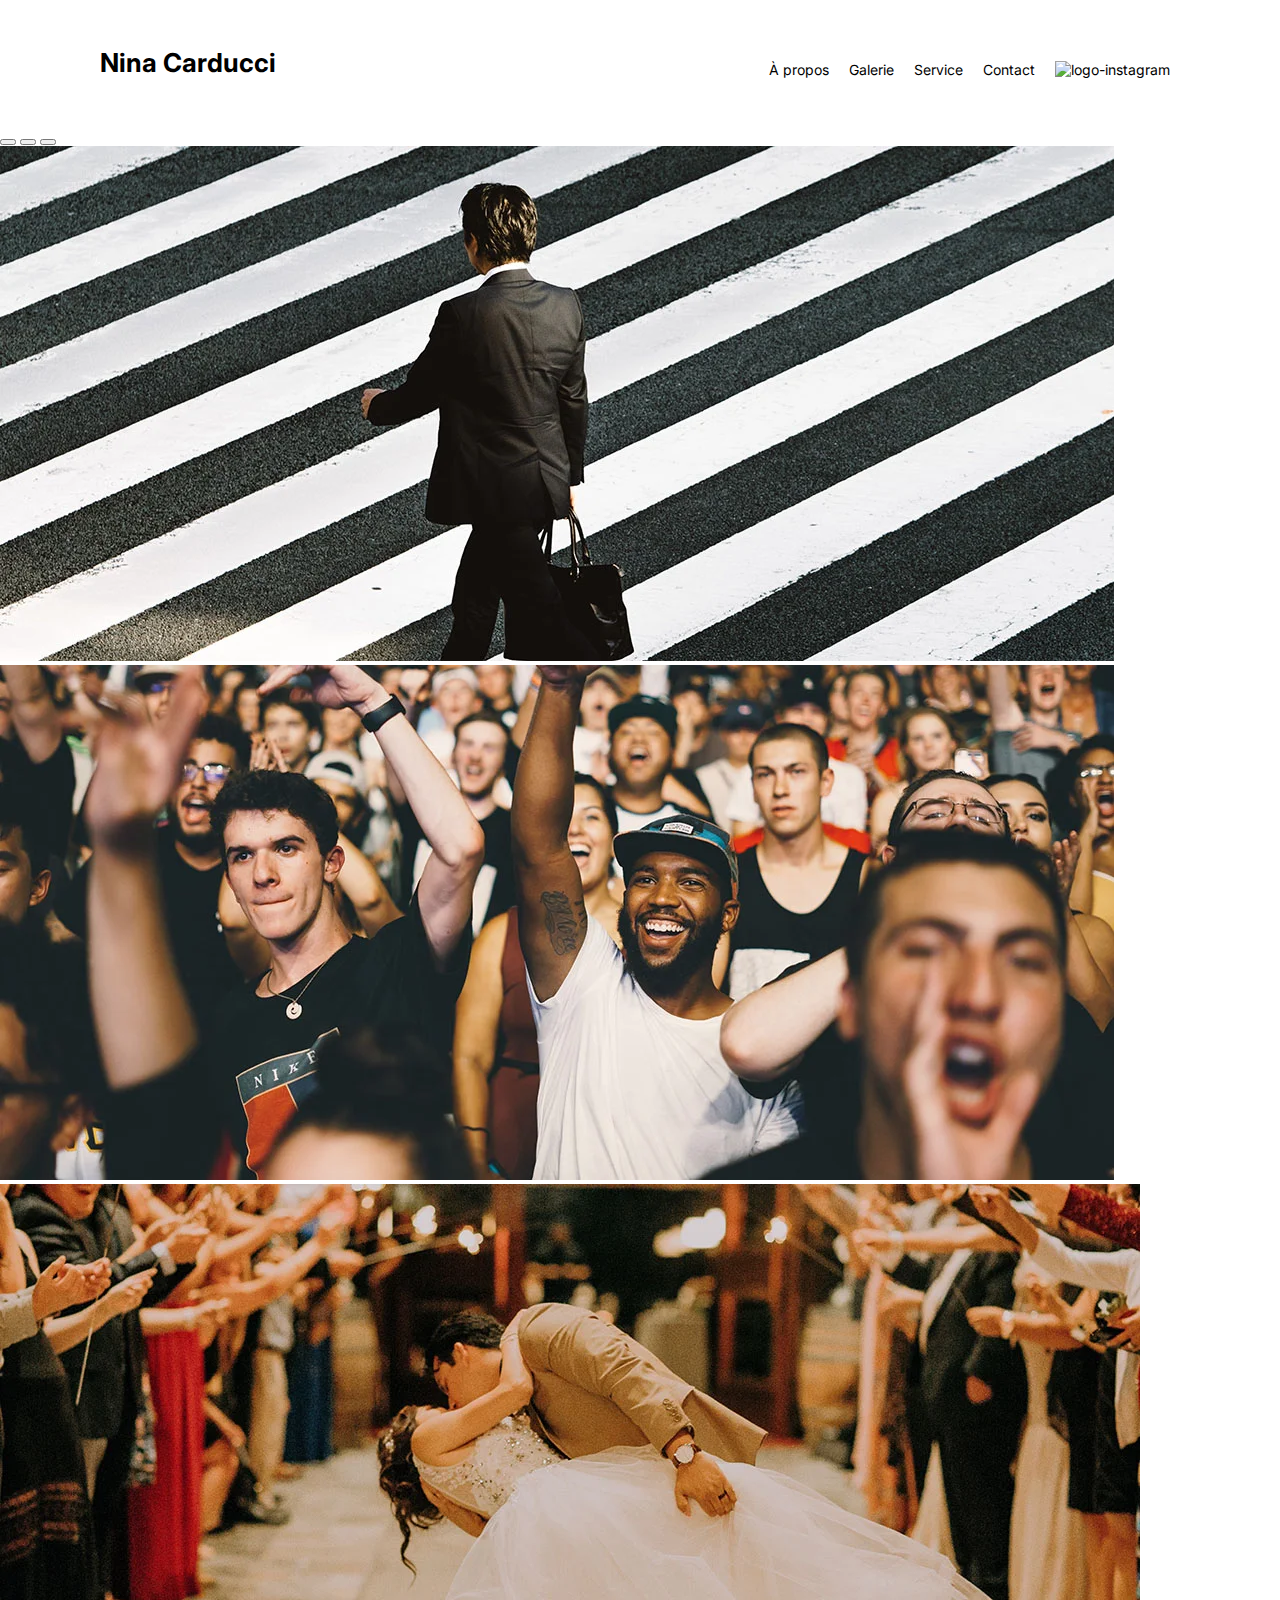
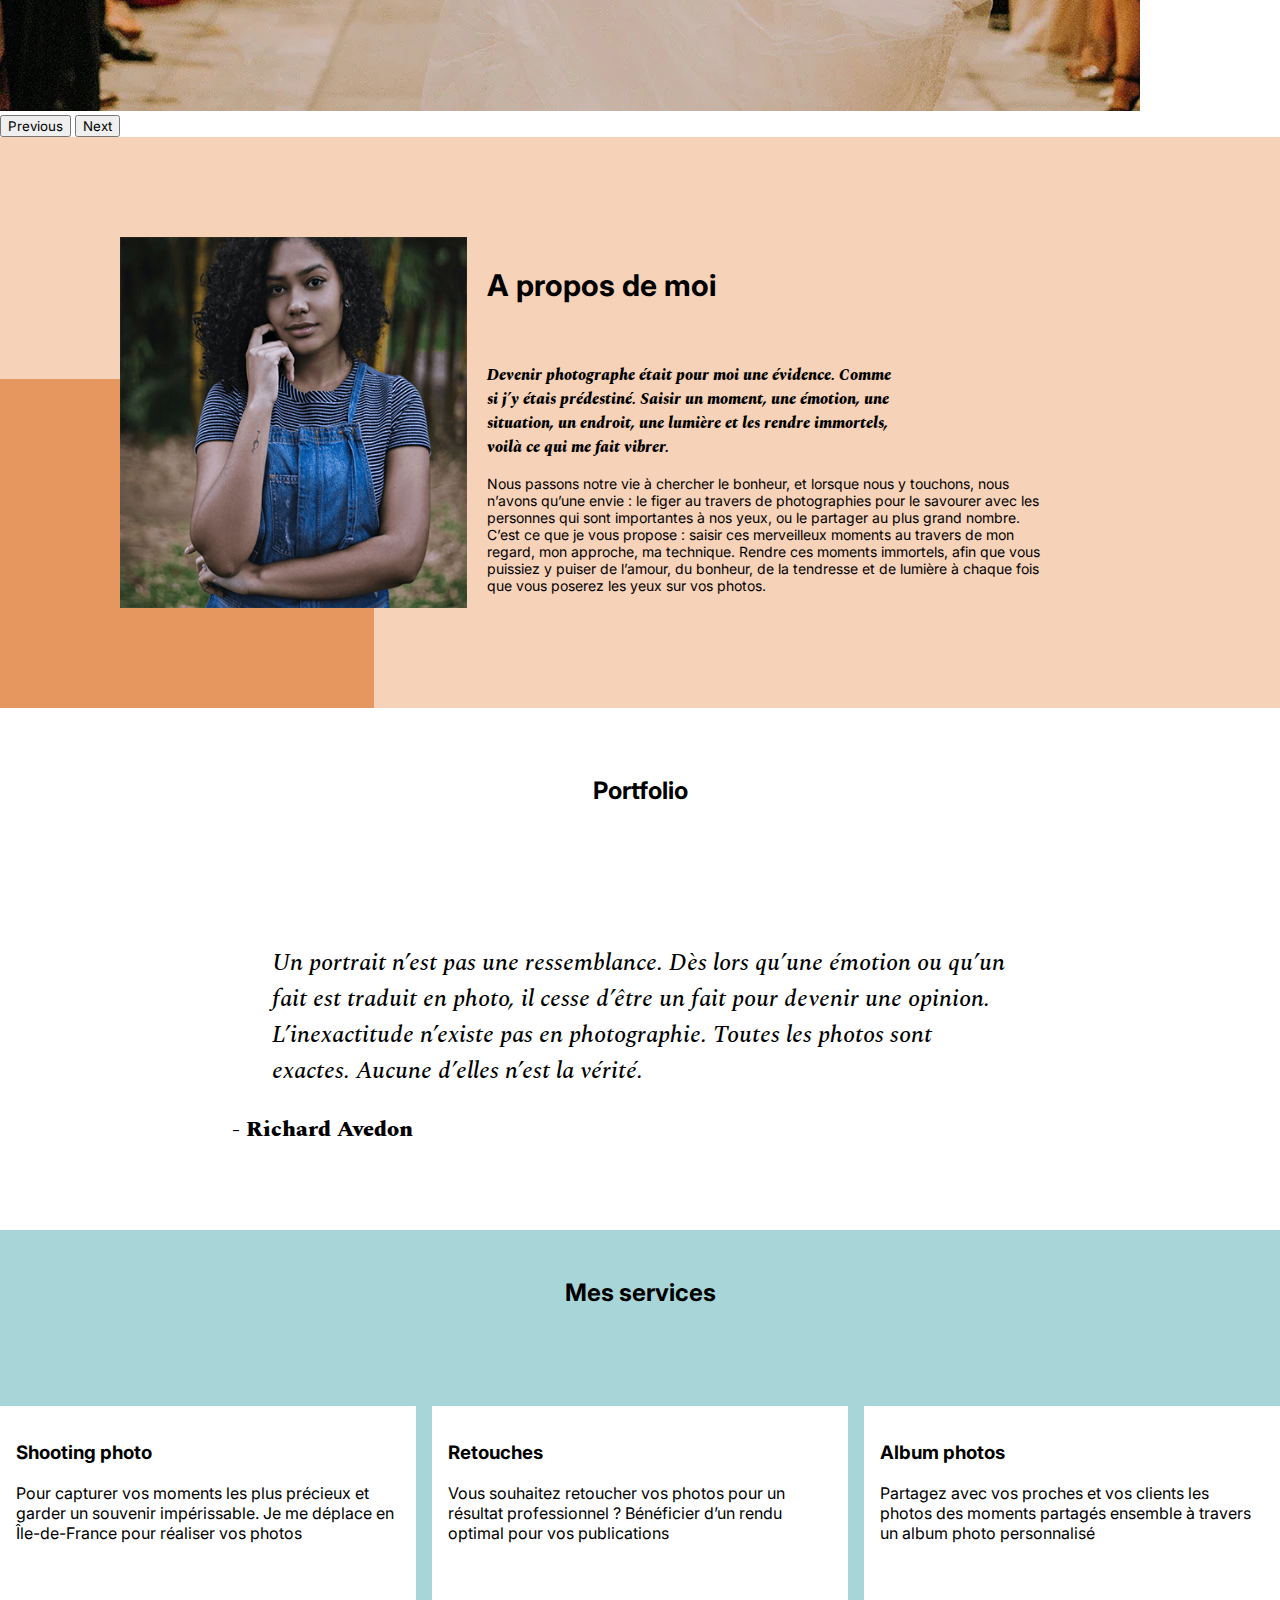
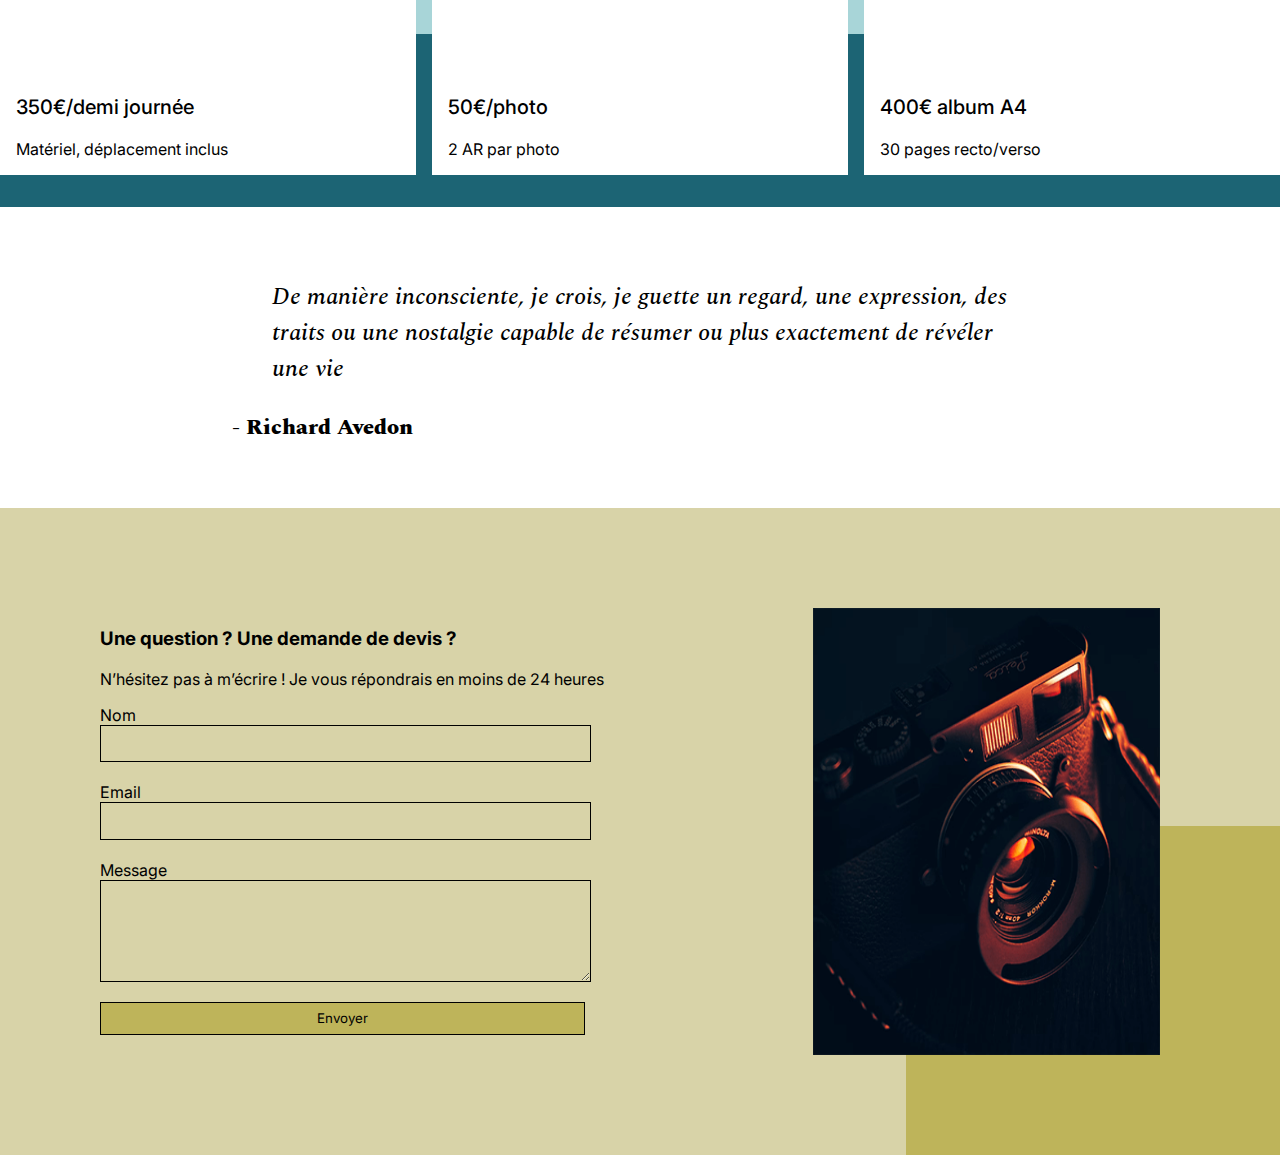
==== nina-carducci.html @ 03c92596 "modification du url de la page" ====
<!DOCTYPE html>
<html lang="fr">
<head>
	<meta name="viewport" content="width=device-width, initial-scale=1.0">
	<meta name="description" content="Photographe sur Bordeaux, je me déplace pour tous vos événements : mariage, baptême, concert, portrait de famille. Je propose mes services aux professionnels et particuliers">
	<link href="https://cdn.jsdelivr.net/npm/bootstrap@5.1.3/dist/css/bootstrap.min.css" rel="stylesheet" integrity="sha384-1BmE4kWBq78iYhFldvKuhfTAU6auU8tT94WrHftjDbrCEXSU1oBoqyl2QvZ6jIW3" crossorigin="anonymous">
	<link rel="stylesheet" href="./assets/style.css">
	<link rel="preconnect" href="https://fonts.googleapis.com">
	<link rel="preconnect" href="https://fonts.gstatic.com" crossorigin>
	<link href="https://fonts.googleapis.com/css2?family=Inter&family=Spectral:ital,wght@0,400;1,300;1,400;1,800&display=swap" rel="stylesheet">
	<link rel="canonical" href="http://127.0.0.1:5500/nina-carducci.html">
	<meta charset="UTF-8">
	<title>Nina Carducci, photographe événementiel sur Bordeaux</title>
</head>
<body>
<header class="top-header">
	<h1 class="name">Nina Carducci</h1>
	<nav class="nav">   
		<ul>
			<li><a href="#about">À propos</a></li>
			<li><a href="#gallery">Galerie</a></li>
			<li><a href="#services">Service</a></li>
			<li><a href="#contact">Contact</a></li>
			<li><a class="social-link" href="https://www.instagram.com/ninacarducci.photo/?hl=fr" target="_blank"><img src="assets/images/instagram.png" alt="logo-instagram" name="instagram"></a></li>
		</ul>
	</nav>
</header>

<div id="header">
	<div id="carouselExampleIndicators" class="carousel slide" data-bs-ride="carousel">
		<div class="carousel-indicators">
			<button type="button" data-bs-target="#carouselExampleIndicators" data-bs-slide-to="0" class="active" aria-current="true" aria-label="Slide 1"></button>
			<button type="button" data-bs-target="#carouselExampleIndicators" data-bs-slide-to="1" aria-label="Slide 2"></button>
			<button type="button" data-bs-target="#carouselExampleIndicators" data-bs-slide-to="2" aria-label="Slide 3"></button>
		</div>
		<div class="carousel-inner">
			<div class="carousel-item active">
				<img src="./assets/images/slider/ryoji-iwata-1114.webp" class="d-block w-100" alt="ryoji iwata">
			</div>
			<div class="carousel-item">
				<img src="./assets/images/slider/nicholas-green-1114.webp" class="d-block w-100" alt="nicholas green">
			</div>
			<div class="carousel-item">
				<img src="./assets/images/slider/edward-cisneros-1114.webp" class="d-block w-100" alt="edward cisneros">
			</div>
		</div>
		<button class="carousel-control-prev" type="button" data-bs-target="#carouselExampleIndicators" data-bs-slide="prev">
			<span class="carousel-control-prev-icon" aria-hidden="true"></span>
			<span class="visually-hidden">Previous</span>
		</button>
		<button class="carousel-control-next" type="button" data-bs-target="#carouselExampleIndicators" data-bs-slide="next">
			<span class="carousel-control-next-icon" aria-hidden="true"></span>
			<span class="visually-hidden">Next</span>
		</button>
	</div>
</div>
<section id="about">
	<div class="picture left">
		<img src="./assets/images/nina-460.png" alt="photo de nina">
	</div>
	<div id="about-me">
		<h2 class="about-me__title">A propos de moi</h2>
		<p class="about-me__introduction">Devenir photographe était pour moi une évidence. Comme si j’y étais prédestiné. Saisir un moment, une émotion, une situation, un endroit, une lumière et les rendre immortels, voilà ce qui me fait vibrer.</p>
		<p>Nous passons notre vie à chercher le bonheur, et lorsque nous y touchons, nous n’avons qu’une envie : le figer au travers de photographies pour le savourer avec les personnes qui sont importantes à nos yeux, ou le partager au plus grand nombre.
		C’est ce que je vous propose : saisir ces merveilleux moments au travers de mon regard, mon approche, ma technique. Rendre ces moments immortels, afin que vous puissiez y puiser de l’amour, du bonheur, de la tendresse et de lumière à chaque fois que vous poserez les yeux sur vos photos.</p>
	</div>
</section>

<section id="gallery">
	<h2 class="title">Portfolio</h2>
	<div class="container py-3">
		<div class="gallery" style="display: none">
			<img data-gallery-tag="Concert" class="gallery-item" src="./assets/images/gallery/concerts/concert-aaron-paul-621.webp" alt="concert Aaron Paul">
			<img data-gallery-tag="Entreprises" class="gallery-item" src="./assets/images/gallery/entreprise/entreprise-ali-morshedlou-466.webp" alt="ali morshedlou">
			<img data-gallery-tag="Entreprises" class="gallery-item" src="./assets/images/gallery/entreprise/entreprise-jason-goodman-466.webp" alt="Jason Goodman">
			<img data-gallery-tag="Mariages" class="gallery-item" src="./assets/images/gallery/mariage/mariage-hannah-busing-466.webp" alt="mariage hannah busing">
			<img data-gallery-tag="Portrait" class="gallery-item" src="./assets/images/gallery/portraits/portrait-ade-tunji-466.webp" alt="portrait Ade Tunji">
			<img data-gallery-tag="Mariages" class="gallery-item" src="./assets/images/gallery/mariage/mariage-jakob-owens-466.webp" alt="Mariage Jakob Owens">
			<img data-gallery-tag="Portrait" class="gallery-item" src="./assets/images/gallery/portraits/portrait-nino-van-prattenburg-466.webp" alt="portrait nino van prattenburg">
			<img data-gallery-tag="Concert" class="gallery-item" src="./assets/images/gallery/concerts/concert-austin-neill-311.webp" alt="concert Austin Neill">
			<img data-gallery-tag="Entreprises" class="gallery-item" src="./assets/images/gallery/entreprise/entreprise-mateus-campos-felipe-466.webp" alt="Mateus Campos">
		</div>
	</div>
	<div class="quote">
		<figure>
			<blockquote>
				<p class="quote__text">Un portrait n’est pas une ressemblance. Dès lors qu’une émotion ou qu’un fait est traduit en photo, il cesse d’être un fait pour devenir une opinion. L’inexactitude n’existe pas en photographie. Toutes les photos sont exactes. Aucune d’elles n’est la vérité.</p>
			</blockquote>
			<figcaption class="quote__author">- Richard Avedon</figcaption>
		</figure>
	</div>
</section>
<section id="services">
	<h2 class="title">Mes services</h2>
	<div class="container">
		<article class="service">
			<div class="service__description">
				<h3>Shooting photo</h3>
				<p>Pour capturer vos moments les plus précieux et garder un souvenir impérissable. Je me déplace en Île-de-France pour réaliser vos photos</p>
			</div>
			<div class="service__price">
				<p>350€/demi journée</p>
				<span>Matériel, déplacement inclus</span>
			</div>
		</article>
		<article class="service">
			<div class="service__description">
				<h3>Retouches</h3>
				<p>Vous souhaitez retoucher vos photos pour un résultat professionnel ? Bénéficier d’un rendu optimal pour vos publications</p>
			</div>
			<div class="service__price">
				<p>50€/photo</p>
				<span>2 AR par photo</span>
			</div>
		</article>
		<article class="service">
			<div class="service__description">
				<h3>Album photos</h3>
				<p>Partagez avec vos proches et vos clients les photos des moments partagés ensemble à travers un album photo personnalisé</p>
			</div>
			<div class="service__price">
				<p>400€ album A4</p>
				<span>30 pages recto/verso</span>
			</div>
		</article>
	</div>
</section>
<div class="quote">
	<figure>
		<blockquote>
			<p class="quote__text">De manière inconsciente, je crois, je guette un regard, une expression, des traits ou une nostalgie capable de résumer ou plus exactement de révéler une vie</p>
		</blockquote>
		<figcaption class="quote__author">- Richard Avedon</figcaption>
	</figure>
</div>
<footer id="contact">
	<div class="container">
		<div class="form-container">
			<h3>Une question ? Une demande de devis ?</h3>
			<p> N’hésitez pas à m’écrire ! Je vous répondrais en moins de 24 heures</p>
			<form method="post">
				<label for="nom">Nom</label>
				<input type="text" name="nom" id="nom">
				<label for="email">Email</label>
				<input type="email" name="email" id="email">
				<label for="message">Message</label>
				<textarea name="message" id="message" cols="30" rows="10"></textarea>
				<input type="submit" value="Envoyer">
			</form>
		</div>
		<div class="picture right">
			<img src="./assets/images/camera-425.png" alt="appareil photo">
		</div>
	</div>
</footer>
<script src="https://cdn.jsdelivr.net/npm/bootstrap@5.1.3/dist/js/bootstrap.bundle.min.js" integrity="sha384-ka7Sk0Gln4gmtz2MlQnikT1wXgYsOg+OMhuP+IlRH9sENBO0LRn5q+8nbTov4+1p" crossorigin="anonymous"></script>
<script src="https://code.jquery.com/jquery-3.6.3.js" integrity="sha256-nQLuAZGRRcILA+6dMBOvcRh5Pe310sBpanc6+QBmyVM=" crossorigin="anonymous"></script>
<script src="./assets/maugallery.js"></script>
<script src="./assets/scripts.js"></script>
</body>
</html>
---- assets/style.css ----
body {
	max-width: 1920px;
	margin: auto;
}
* {
	font-family: 'Inter';
	font-style: normal;
}
.top-header {
	background-color: white;
	position: sticky;
	top:0;
	z-index: 1000;
	display: flex;
	justify-content: space-between;
	padding-inline: 100px;
	padding-block: 30px;
	align-items: center;
}
.top-header .name {
	font-size: 26px;
}
.nav ul {
	display: flex;
	list-style-type: none;
	font-size: 14px;
	margin-bottom: 0;
}
.nav li {
	padding-inline: 10px;
}
.nav a {
	text-decoration: none;
	color: #000
}
.social-link img {
	width: 20px;
	height: 20px;
}
#about {
	display: flex;
	background-color: #F6D2B8;
	padding-inline: 100px;
	padding-block: 100px;
	position: relative;
}
.picture.left::before {
	content: ' ';
	background-color: #E5975F;
	width: 374px;
	height: 329px;
	position: absolute;
	bottom: 0;
	left: 0;
	z-index: -1;
}
.picture {
	flex: 1;
	margin: 0 20px;
	z-index: 0;
}
.picture img {
	width: 100%;
	height: 100%;
}
#about-me {
	flex: 2
}
.about-me__title {
	margin-top: 1em;
	margin-bottom: 60px;
	font-size: 30px;
}
#about-me p:nth-of-type(2) {
	width: 80%;
	font-size: 14px;
}
.about-me__introduction {
	font-family: 'Spectral';
	font-weight: 800;
	font-style: italic;
	font-size: 16px;
	width: 60%;
}
#gallery {
	/*	min-height: 100vh; */
}
.title{
	text-align: center;
	padding-block: 2em;
}
.gallery .nav {
	justify-content: center;
}
.nav-pills .nav-link.active, .nav-pills .show > .nav-link {
	color: #000;
	background-color: #BEB45A;
	border-radius:0 ;
}
.nav-pills .nav-link {
	color: #000
}
.item-column {
	position: relative;
	margin-bottom: 0 !important;
	padding: 0;
}
.w-100{
	height: 100%;
}
.item-column::after{
	content: "";
	display: block;
	padding-bottom: 100%;

}
.gallery-item {
	position: absolute;
	width: 100%;
	height: 100%;
	object-fit: cover;
	padding: .5em;
}
.mg-prev, .mg-next {
	width: 30px;
	height: 30px;
	border-radius: 00%;
	justify-content: center;
	align-items: center;
	display: flex;
	font-size: 24px;
}
.quote {
	font-family: 'Spectral';
	font-style: italic;
	width: 70%;
	margin: auto;
	padding-block: 3em;
}
.quote__text {
	font-family: Spectral;
	font-style: italic;
	font-weight: 500;
	font-size: 24px;

}
.quote__author {
	font-family: Spectral;
	font-weight: 800;
	font-size: 22px;
}
#services {
	margin: auto;
	background-color: #A8D5D8 ;
	position: relative;
}
#services .container::before{
	content: ' ';
	background-color: #1C6474;
	position: absolute;
	width: 100%;
	height: 30%;
	bottom: 0;
	left: 0;
	z-index: 0;
}
#services .container {
	justify-content: space-between;
	display: flex;
	padding : 2em 0;

}
.service {
	background-color: white;
	max-width: 390px;
	width: 30%;
	height: 337px;
	padding: 1em;
	display: flex;
	flex-direction: column;
	justify-content: space-between;
	z-index: 1;
}
.service__price p{
	font-weight: 500;
	font-size: 20px;
}
#contact {
	margin: auto;
	background-color: #D8D3A8 ;
	position: relative;
	padding-inline: 100px;
	padding-block: 100px;
}
#contact .container {
	display: flex;
}
.picture.right::before {
	content: ' ';
	background-color: #BEB45A;
	width: 374px;
	height: 329px;
	position: absolute;
	bottom: 0;
	right: 0;
	z-index: -1;
}
.form-container {
	flex : 2;
}
form {
	display: flex;
	flex-direction: column;
	width: 70%;
	align-items: flex-start;
}
form input {
	width: 100%;
	background-color: transparent;
	border: solid 1px;
	height: 2.5em;
	margin-bottom: 20px;
}
form textarea {
	width: 100%;
	background-color: transparent;
	border: solid 1px;
	height: 5em;
	line-height: 2.5em;
	font-size: 1.2em;
	margin-bottom: 20px;
}
input[type="submit"] {
	background-color: #BEB45A;
	padding: .5em 1em
}
@media all and (max-width: 1180px) {
	.picture {
		flex : 2;
	}
	#about, #contact .container {
		align-items: center;
	}
	.about-me__title {
		margin-top: 0;
		margin-bottom: 1em;
	}
	#about-me h6, #about-me p {
		width: 100%;
	}
}
@media all and (max-width: 1000px) {
	#about{
		flex-direction: column;

	}
	.picture {
		width: 50%;
	}
	.picture.left::before {
		width: 100%;
		height: 30%;
		position: absolute;
		bottom: auto;
		top: 0;
		left: 0;
		z-index: -1;
	}
	.about-me__title{
		text-align: center;
		margin-top: 1em;
	}
	#services .container {
		flex-direction: column;
	}
	.service {
		width: 100%;
		max-width: 100%;
		height: auto;
		margin: 2em 0
	}
	.service__description{
		margin-bottom: 1em;
	}
	#services .container::before{
		width: 30%;
		height: 100%;
		bottom: 0;
		right: 0;
		left: auto;
		z-index: 0;
	}
	#contact .container {
		flex-direction: column;
	}
	#contact .picture.right {
		margin-top: 1em;
	}
	.picture.right::before {
		width: 100%;
		height: 30%;
		position: absolute;
		bottom: 0;
		right: 0;
		z-index: -1;
	}
}
@media all and (max-width: 650px) {
	.top-header {
		flex-direction: column;
		padding-inline: 0;
	}
	.top-header .nav, .top-header .nav ul {
		width: 100%;
		padding: 0 0 0 0;
	}
	.top-header .nav li {
		flex: 1;
		padding-block: 1em;
		text-align: center;
	}
	.picture.left::before, .picture.right::before {
		height: 150px;
	}
	#services .container {
		align-items: center;
	}
	.service {
		max-width: 90%;
	}
	#about, #contact {
		padding-inline: 2em;
		padding-block: 2em;
	}
	form {
		width: 100%;
	}
	.picture {
		width: 80%;
	}
}
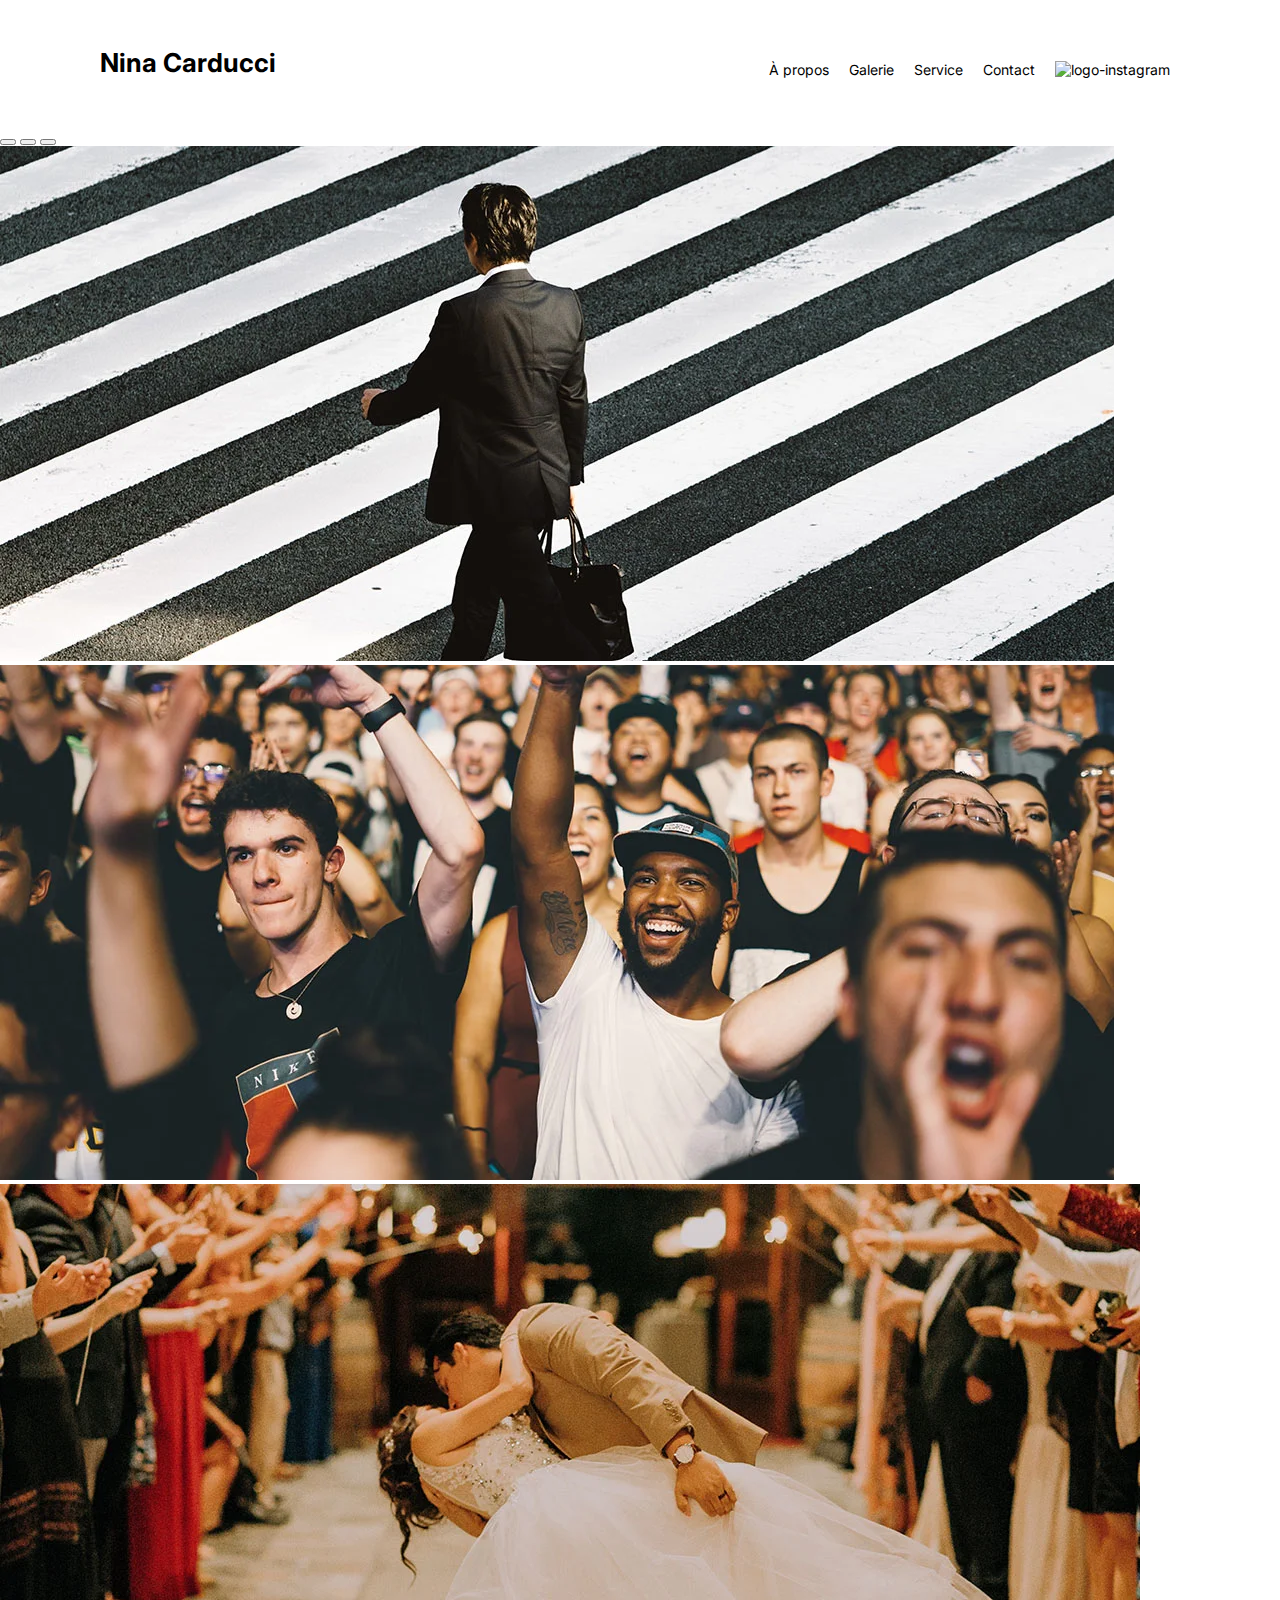
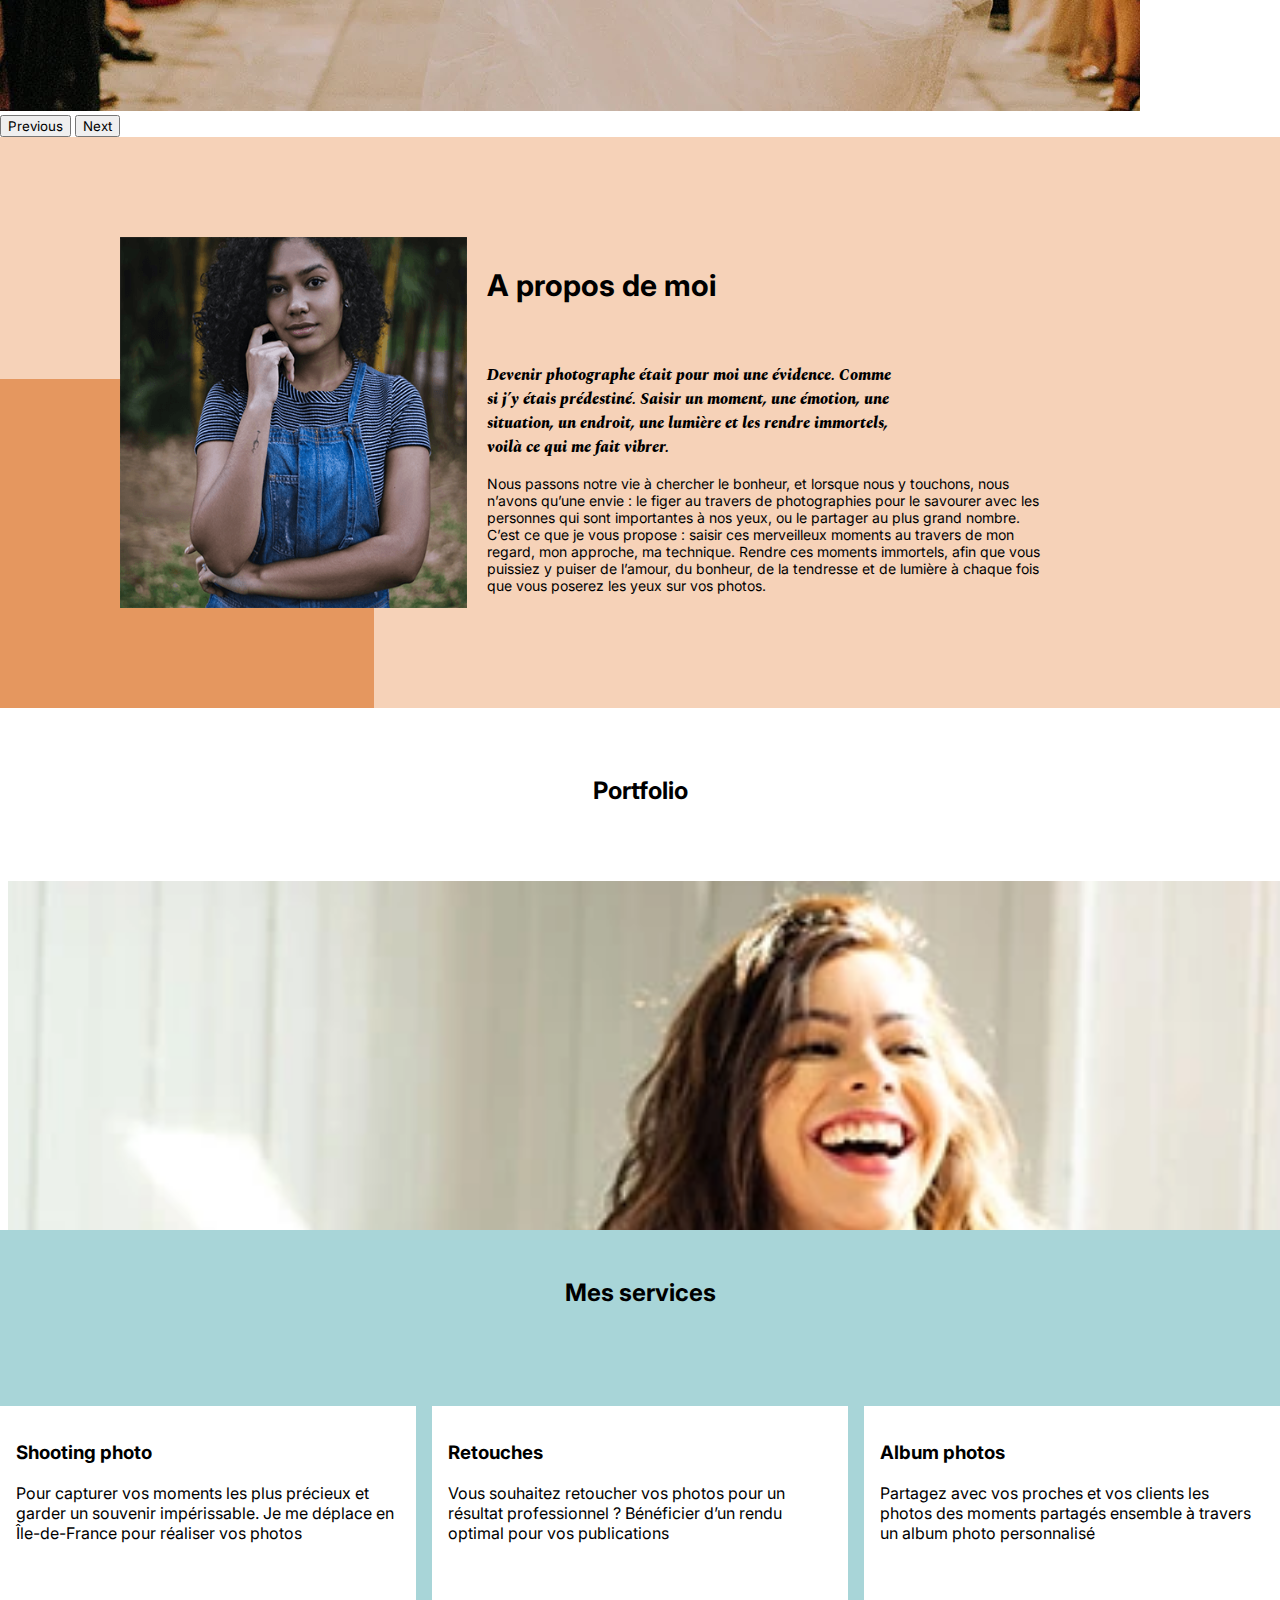
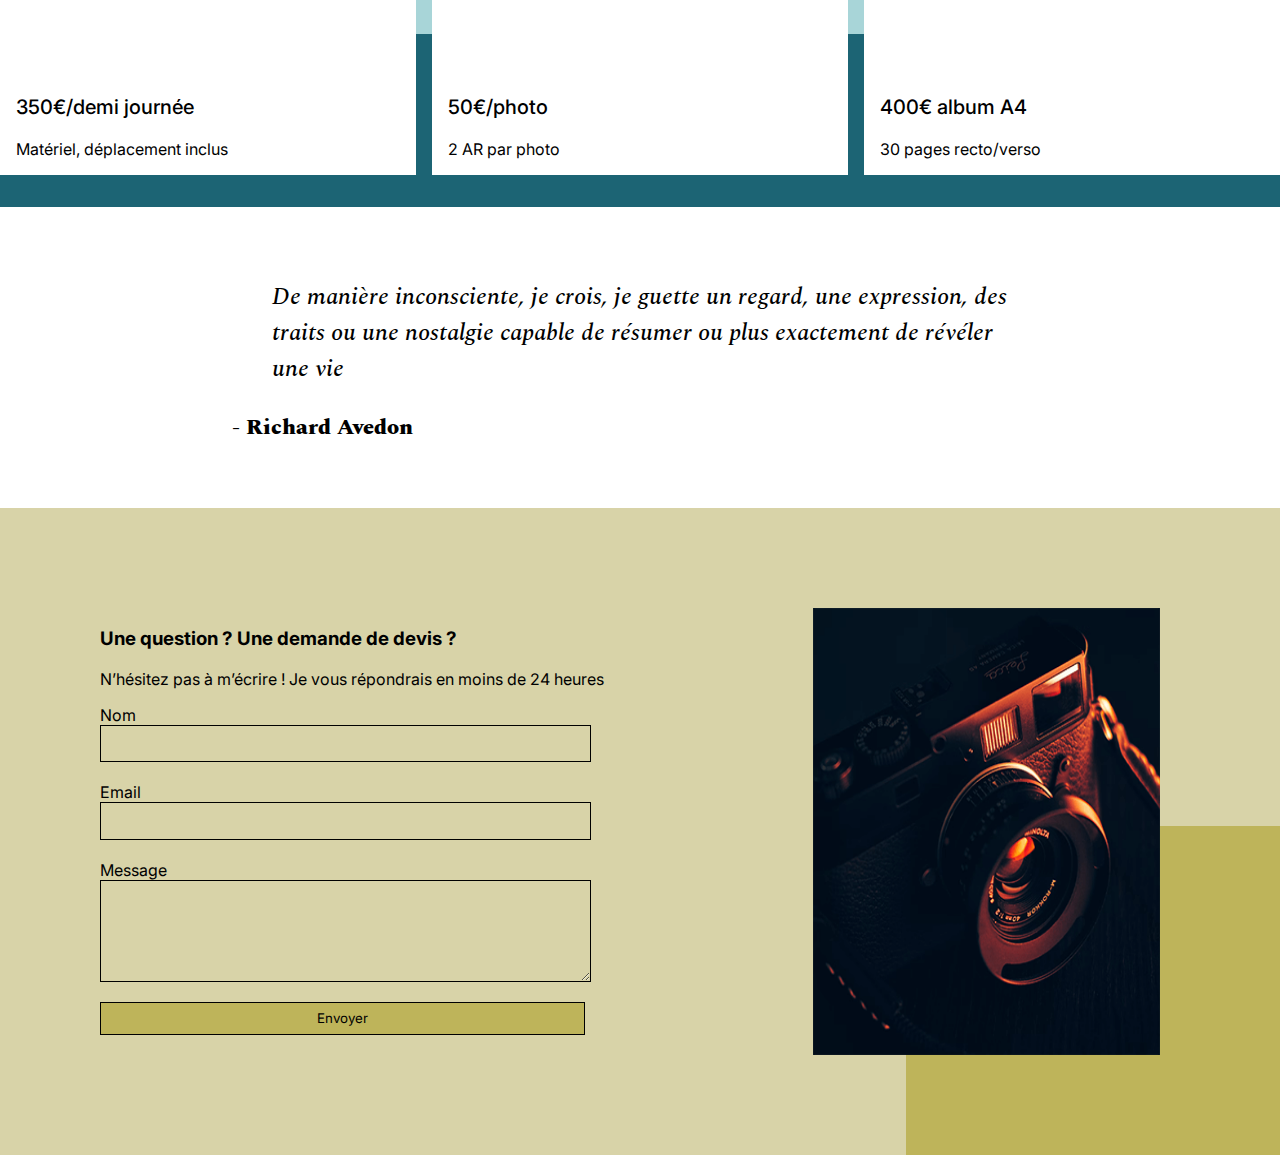
==== commit bd71ad1d: "ajout des balises meta pour les reseaux sociaux" ====
--- a/nina-carducci.html
+++ b/nina-carducci.html
@@ -3,6 +3,23 @@
 <head>
 	<meta name="viewport" content="width=device-width, initial-scale=1.0">
 	<meta name="description" content="Photographe sur Bordeaux, je me déplace pour tous vos événements : mariage, baptême, concert, portrait de famille. Je propose mes services aux professionnels et particuliers">
+
+	<!-- Meta balise pour Twitter -->
+	<meta name="twitter:card" content="summary_large_image" />
+	<meta name="twitter:site" content="@ninaCarducci" />
+	<meta name="twitter:creator" content="@nina_carducci" />
+	<meta name="twitter:title" content="Nina Carducci, photographe événementiel sur Bordeaux" />
+	<meta name="twitter:description" content="Photographe sur Bordeaux, je me déplace pour tous vos événements." />
+	<meta name="twitter:image" content="/images/nina-460.png" />
+
+	<!-- Open Graph meta (Facebook, Linkedin) -->
+	<meta property="og:title" content="Nina Carducci, photographe événementiel sur Bordeaux" />
+	<meta property="og:type" content="article" />
+	<meta property="og:description" content="Photographe sur Bordeaux, je me déplace pour tous vos événements." />
+	<meta property="author" content="Nina Carducci" />
+	<meta property="locale" content="fr_FR" />
+	<meta property="og:image" content="/images/nina-460.png" />
+
 	<link href="https://cdn.jsdelivr.net/npm/bootstrap@5.1.3/dist/css/bootstrap.min.css" rel="stylesheet" integrity="sha384-1BmE4kWBq78iYhFldvKuhfTAU6auU8tT94WrHftjDbrCEXSU1oBoqyl2QvZ6jIW3" crossorigin="anonymous">
 	<link rel="stylesheet" href="./assets/style.css">
 	<link rel="preconnect" href="https://fonts.googleapis.com">
@@ -21,7 +38,7 @@
 			<li><a href="#gallery">Galerie</a></li>
 			<li><a href="#services">Service</a></li>
 			<li><a href="#contact">Contact</a></li>
-			<li><a class="social-link" href="https://www.instagram.com/ninacarducci.photo/?hl=fr" target="_blank"><img src="assets/images/instagram.png" alt="logo-instagram" name="instagram"></a></li>
+			<li><a class="social-link" href="https://www.instagram.com/ninacarducci.photo/?hl=fr" target="_blank"><img src="assets/images/instagram.png" alt="logo-instagram" id="instagram"></a></li>
 		</ul>
 	</nav>
 </header>
@@ -69,7 +86,7 @@
 <section id="gallery">
 	<h2 class="title">Portfolio</h2>
 	<div class="container py-3">
-		<div class="gallery" style="display: none">
+		<div class="gallery">
 			<img data-gallery-tag="Concert" class="gallery-item" src="./assets/images/gallery/concerts/concert-aaron-paul-621.webp" alt="concert Aaron Paul">
 			<img data-gallery-tag="Entreprises" class="gallery-item" src="./assets/images/gallery/entreprise/entreprise-ali-morshedlou-466.webp" alt="ali morshedlou">
 			<img data-gallery-tag="Entreprises" class="gallery-item" src="./assets/images/gallery/entreprise/entreprise-jason-goodman-466.webp" alt="Jason Goodman">
@@ -92,34 +109,34 @@
 </section>
 <section id="services">
 	<h2 class="title">Mes services</h2>
-	<div class="container">
+	<div itemscope itemtype="https://schema.org/offer" class="container">
 		<article class="service">
 			<div class="service__description">
-				<h3>Shooting photo</h3>
+				<h3 itemprop="name">Shooting photo</h3>
 				<p>Pour capturer vos moments les plus précieux et garder un souvenir impérissable. Je me déplace en Île-de-France pour réaliser vos photos</p>
 			</div>
 			<div class="service__price">
-				<p>350€/demi journée</p>
+				<p itemprop="price">350€/demi journée</p>
 				<span>Matériel, déplacement inclus</span>
 			</div>
 		</article>
 		<article class="service">
 			<div class="service__description">
-				<h3>Retouches</h3>
+				<h3 itemprop="name">Retouches</h3>
 				<p>Vous souhaitez retoucher vos photos pour un résultat professionnel ? Bénéficier d’un rendu optimal pour vos publications</p>
 			</div>
 			<div class="service__price">
-				<p>50€/photo</p>
+				<p itemprop="price">50€/photo</p>
 				<span>2 AR par photo</span>
 			</div>
 		</article>
 		<article class="service">
 			<div class="service__description">
-				<h3>Album photos</h3>
+				<h3 itemprop="name">Album photos</h3>
 				<p>Partagez avec vos proches et vos clients les photos des moments partagés ensemble à travers un album photo personnalisé</p>
 			</div>
 			<div class="service__price">
-				<p>400€ album A4</p>
+				<p itemprop="price">400€ album A4</p>
 				<span>30 pages recto/verso</span>
 			</div>
 		</article>
@@ -157,5 +174,23 @@
 <script src="https://code.jquery.com/jquery-3.6.3.js" integrity="sha256-nQLuAZGRRcILA+6dMBOvcRh5Pe310sBpanc6+QBmyVM=" crossorigin="anonymous"></script>
 <script src="./assets/maugallery.js"></script>
 <script src="./assets/scripts.js"></script>
+<!-- Ajout du script pour schema.org -->
+<script type='application/ld+json'> 
+	{
+	  "@context": "http://www.schema.org",
+	  "@type": "person",
+	  "name": "Nina Carducci",
+	  "jobTitle": "Photographe",
+	  "url": "http://127.0.0.1:5500/nina-carducci.html",
+	  "address": {
+		"@type": "PostalAddress",
+		"streetAddress": "68 avenue Alsace-Lorraine",
+		"addressLocality": "Bordeaux",
+		"postalCode": "33200",
+		"addressCountry": "France"
+	  },
+	  "telephone": "++3356677889"
+	}
+	 </script>
 </body>
 </html>
